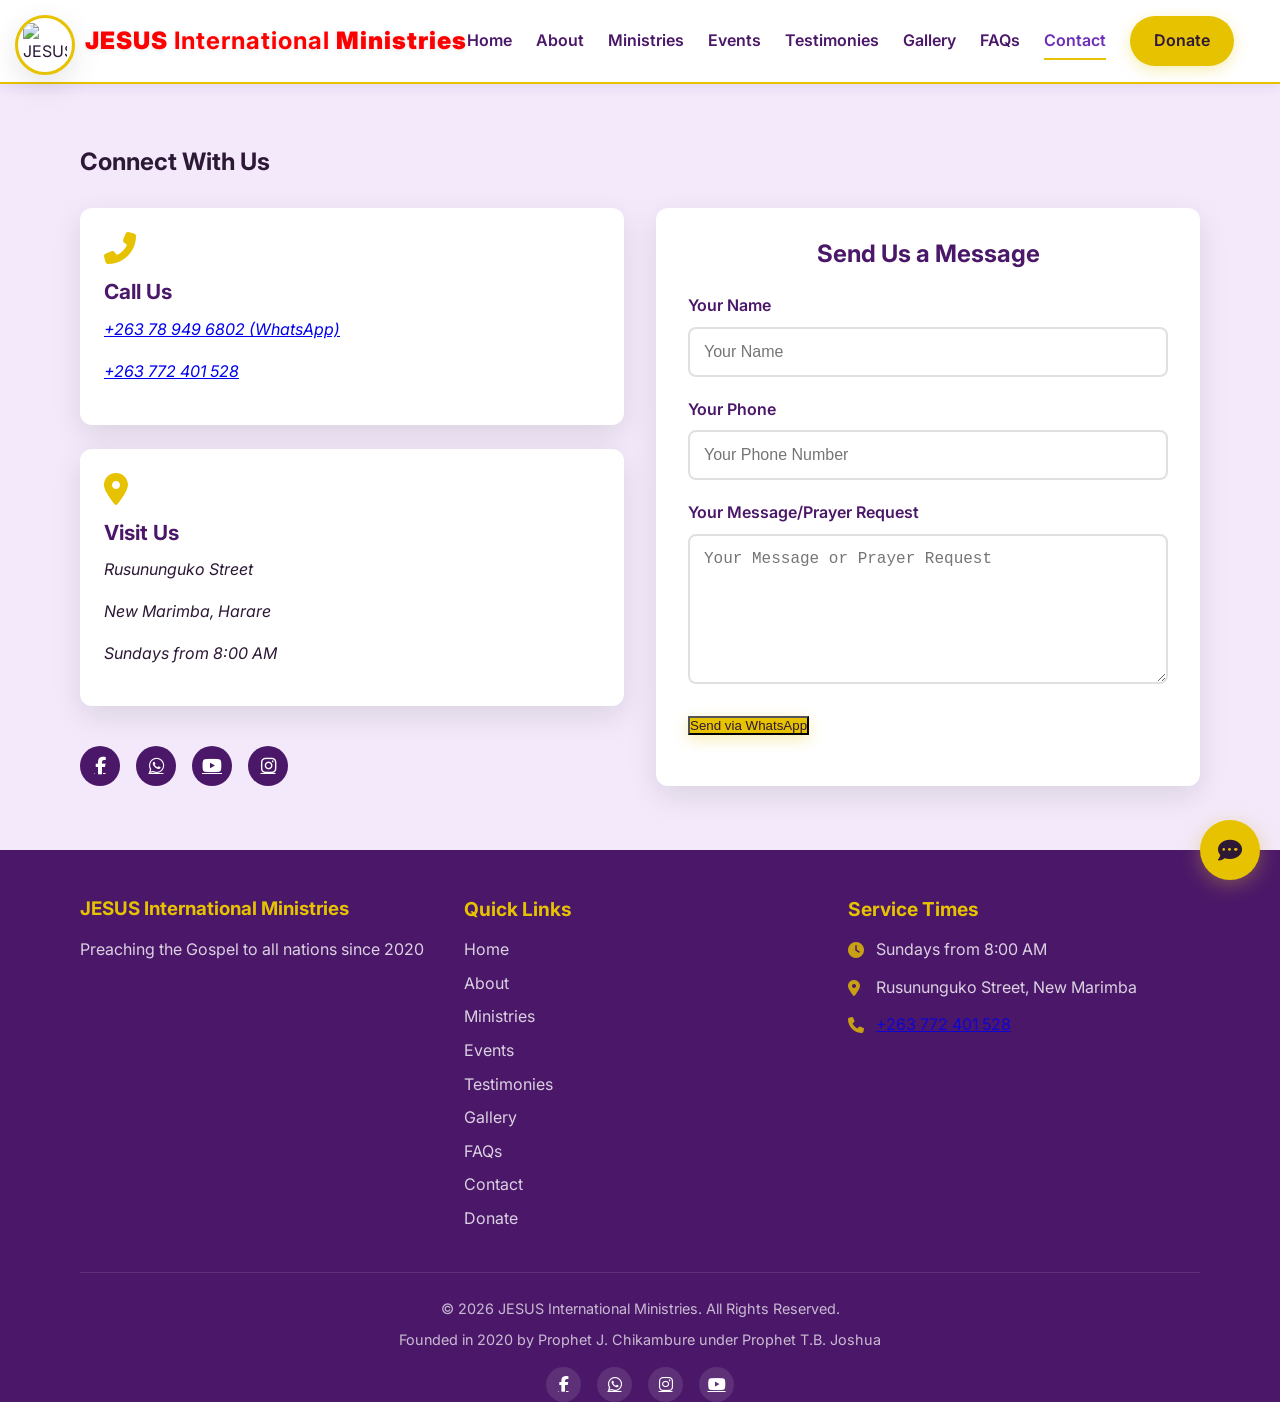
==== contact.html @ 41f79295 "Restore full site content (sermons, events, ministries, testimonies, contact, donate, gallery) Local" ====
<!DOCTYPE html>
<html lang="en">
<head>
  <meta charset="UTF-8">
  <meta name="viewport" content="width=device-width, initial-scale=1.0">
  <title>Contact Us | JESUS International Ministries</title>
  <link href="https://fonts.googleapis.com/css2?family=Inter:wght@300;400;600;700&display=swap" rel="stylesheet">
  <link rel="stylesheet" href="https://cdnjs.cloudflare.com/ajax/libs/font-awesome/6.4.0/css/all.min.css">
  <link rel="stylesheet" href="style.css">
  <link rel="icon" href="https://i.imgur.com/GxYY3ve.jpg" type="image/jpeg">
</head>
<body>
  <!-- Navigation -->
  <nav class="navbar">
    <div class="logo">
      <span class="logo-main" style="color: red;">JESUS</span>
      <span class="logo-highlight" style="color: red;">International</span>
      <span class="logo-main" style="color: red;">Ministries</span>
    </div>

    <ul class="nav-links">
      <li><a href="index.html" class="nav-link">Home</a></li>
      <li><a href="index.html#about" class="nav-link">About</a></li>
      <li><a href="ministries.html" class="nav-link">Ministries</a></li>
      <li><a href="events.html" class="nav-link">Events</a></li>
      <li><a href="testimonies.html" class="nav-link">Testimonies</a></li>
      <li><a href="gallery.html" class="nav-link">Gallery</a></li>
      <li><a href="index.html#faq" class="nav-link">FAQs</a></li>
      <li><a href="contact.html" class="nav-link active">Contact</a></li>
      <li><a href="donate.html" class="nav-link donate-btn">Donate</a></li>
    </ul>

    <div class="hamburger" aria-label="Mobile menu">
      <div class="line"></div>
      <div class="line"></div>
      <div class="line"></div>
    </div>
  </nav>

  <!-- Contact Section -->
  <section class="section">
    <div class="container">
      <header class="section-header">
        <h2>Connect With Us</h2>
      </header>

      <div class="contact-grid">
        <div class="contact-info">
          <article class="info-card">
            <i class="fas fa-phone-alt" aria-hidden="true"></i>
            <h3>Call Us</h3>
            <address>
              <p><a href="https://wa.me/263785585244">+263 78 949 6802 (WhatsApp)</a></p>
              <p><a href="tel:+263772401528">+263 772 401 528</a></p>
            </address>
          </article>

          <article class="info-card">
            <i class="fas fa-map-marker-alt" aria-hidden="true"></i>
            <h3>Visit Us</h3>
            <address>
              <p>Rusununguko Street</p>
              <p>New Marimba, Harare</p>
              <p>Sundays from 8:00 AM</p>
            </address>
          </article>

          <div class="social-links">
            <a href="https://www.facebook.com/share/1AkiKS8Uua/" class="social-icon" aria-label="Facebook"><i class="fab fa-facebook-f"></i></a>
            <a href="https://wa.me/263789496802" class="social-icon" aria-label="WhatsApp"><i class="fab fa-whatsapp"></i></a>
            <a href="https://www.youtube.com/@JerryChikambure-official1" class="social-icon" aria-label="YouTube"><i class="fab fa-youtube"></i></a>
            <a href="https://instagram.com/prophetchikambure_official" class="social-icon" aria-label="Instagram"><i class="fab fa-instagram"></i></a>
          </div>
        </div>

        <div class="contact-form">
          <h3>Send Us a Message</h3>
          <form id="contactForm" onsubmit="return sendToWhatsApp(this, 'contact')">
            <div class="form-group">
              <label for="contact-name">Your Name</label>
              <input type="text" id="contact-name" name="name" placeholder="Your Name" required>
            </div>
            <div class="form-group">
              <label for="contact-phone">Your Phone</label>
              <input type="tel" id="contact-phone" name="phone" placeholder="Your Phone Number" required>
            </div>
            <div class="form-group">
              <label for="contact-message">Your Message/Prayer Request</label>
              <textarea id="contact-message" name="message" placeholder="Your Message or Prayer Request" required></textarea>
            </div>
            <button type="submit" class="btn-gold">Send via WhatsApp</button>
          </form>
        </div>
      </div>
    </div>
  </section>

  <!-- Footer -->
  <footer class="footer">
    <div class="container">
      <div class="footer-content">
        <div class="footer-logo">
          <h3>JESUS International Ministries</h3>
          <p>Preaching the Gospel to all nations since 2020</p>
        </div>

        <div class="footer-links">
          <h4>Quick Links</h4>
          <ul>
            <li><a href="index.html">Home</a></li>
            <li><a href="index.html#about">About</a></li>
            <li><a href="ministries.html">Ministries</a></li>
            <li><a href="events.html">Events</a></li>
            <li><a href="testimonies.html">Testimonies</a></li>
            <li><a href="gallery.html">Gallery</a></li>
            <li><a href="index.html#faq">FAQs</a></li>
            <li><a href="contact.html">Contact</a></li>
            <li><a href="donate.html">Donate</a></li>
          </ul>
        </div>

        <div class="footer-contact">
          <h4>Service Times</h4>
          <p><i class="fas fa-clock"></i> Sundays from 8:00 AM</p>
          <p><i class="fas fa-map-marker-alt"></i> Rusununguko Street, New Marimba</p>
          <p><i class="fas fa-phone"></i> <a href="tel:+263772401528">+263 772 401 528</a></p>
        </div>
      </div>

      <div class="footer-bottom">
        <p>&copy; 2026 JESUS International Ministries. All Rights Reserved.</p>
        <p>Founded in 2020 by Prophet J. Chikambure under Prophet T.B. Joshua</p>
        <div class="footer-social">
          <a href="https://www.facebook.com/share/1AkiKS8Uua/" aria-label="Facebook"><i class="fab fa-facebook-f"></i></a>
          <a href="https://wa.me/263785585244" aria-label="WhatsApp"><i class="fab fa-whatsapp"></i></a>
          <a href="https://instagram.com/prophetchikambure_official" aria-label="Instagram"><i class="fab fa-instagram"></i></a>
          <a href="https://www.youtube.com/@JerryChikambure-official1" aria-label="YouTube"><i class="fab fa-youtube"></i></a>
        </div>
      </div>
    </div>
  </footer>

  <!-- Chatbot Widget -->
  <aside class="chatbot-container" id="chatbot" aria-label="Ministry assistant chatbot">
    <header class="chatbot-header">
      <span class="chatbot-label">AI Chatbot</span>
      <h3>Ministry Prayer Assistant</h3>
      <button class="close-chat" aria-label="Close chatbot">&times;</button>
    </header>

    <div class="chatbot-messages" id="chat-messages">
      <div class="message bot-message">
        <div class="message-content">
          <p>Hello! I'm here to help you. You can ask about:</p>
          <ul>
            <li>Service times (Sundays from 8:00 AM)</li>
            <li>Prayer requests</li>
            <li>Ministry programs</li>
            <li>Location directions</li>
          </ul>
        </div>
      </div>
    </div>

    <div class="chatbot-input">
      <input type="text" id="user-input" placeholder="Type your message..." aria-label="Type your message">
      <button id="send-btn" aria-label="Send message" class="send-btn">
        <i class="fas fa-paper-plane"></i>
        <span class="send-text">Send</span>
      </button>
    </div>
  </aside>

  <button class="chatbot-btn" id="chatbot-toggler" aria-label="Open chatbot">
    <i class="fas fa-comment-dots"></i>
  </button>

  <script src="script.js"></script>
  <!-- Church Logo -->
<div class="church-logo">
  <img src="https://i.imgur.com/GxYY3ve.jpg" alt="JESUS International Ministries Logo">
</div>
</body>
</html>
---- style.css ----
/* === Global Styles === */
:root {
  --primary-purple: #6c2eb7;
  --deep-purple: #4b1869;
  --light-purple: #f3e9fa;
  --accent-blue: #3a8dde;
  --gold: #e6c200;
  --text-dark: #2d1836;
  --text-light: #fff;
  --white: #fff;
  --shadow-sm: 0 2px 12px rgba(76, 46, 183, 0.1);
  --shadow-md: 0 10px 30px rgba(0,0,0,0.1);
  --shadow-lg: 0 15px 40px rgba(0,0,0,0.15);
  --transition: all 0.3s ease;
  --red: #ff0000;
}

* {
  margin: 0;
  padding: 0;
  box-sizing: border-box;
}

html {
  font-size: 16px;
  scroll-behavior: smooth;
}

body {
  font-family: 'Inter', sans-serif;
  background: var(--light-purple);
  color: var(--text-dark);
  line-height: 1.6;
  overflow-x: hidden;
}

.container {
  width: 90%;
  max-width: 1200px;
  margin: 0 auto;
  padding: 0 1rem;
}

.section {
  padding: 4rem 0;
  background: var(--light-purple);
}

.section.bg-light {
  background: #e9d6f7;
}

h1, h2, h3, h4 {
  margin-bottom: 1.25rem;
  line-height: 1.2;
  font-weight: 700;
}

p {
  margin-bottom: 1rem;
}

img {
  max-width: 100%;
  height: auto;
  display: block;
}

/* === Buttons === */
.btn {
  display: inline-block;
  padding: 0.75rem 1.875rem;
  border-radius: 1.875rem;
  text-decoration: none;
  font-weight: 600;
  border: none;
  cursor: pointer;
  transition: var(--transition);
  text-align: center;
}

.btn-gold {
  background: var(--gold);
  color: var(--text-dark);
  box-shadow: 0 4px 15px rgba(230, 194, 0, 0.3);
}

.btn-gold:hover {
  background: #d4af00;
  transform: translateY(-3px);
  box-shadow: 0 7px 20px rgba(212, 175, 0, 0.4);
}

/* === Header & Navigation === */
.navbar {
  display: flex;
  align-items: center;
  justify-content: space-between;
  padding: 1rem 5%;
  background: var(--white);
  box-shadow: var(--shadow-sm);
  border-bottom: 2px solid var(--gold);
  position: sticky;
  top: 0;
  z-index: 1000;
  min-height: 70px;
}

.logo {
  font-size: 1.5rem;
  font-weight: 900;
  color: var(--red);
  letter-spacing: 1px;
  text-shadow: 0 1px 4px rgba(0,0,0,0.1);
  line-height: 1.1;
  white-space: nowrap;
}

.logo-main {
  color: var(--red);
}

.logo-highlight {
  color: var(--red);
  font-weight: 700;
}

.nav-links {
  display: flex;
  gap: 1.5rem;
  list-style: none;
  align-items: center;
  padding: 0;
  margin: 0;
}

.nav-link {
  text-decoration: none;
  color: var(--deep-purple);
  font-weight: 600;
  font-size: 1rem;
  padding: 0.5rem 0;
  transition: var(--transition);
  border-bottom: 2px solid transparent;
  position: relative;
}

.nav-link:hover, .nav-link.active {
  color: var(--primary-purple);
  border-bottom: 2px solid var(--gold);
}

.donate-btn {
  background: var(--gold);
  color: var(--text-dark);
  padding: 0.75rem 1.5rem;
  border-radius: 1.875rem;
  box-shadow: 0 4px 15px rgba(230, 194, 0, 0.3);
  font-weight: 600;
  transition: var(--transition);
  border: none;
  cursor: pointer;
  font-size: 1rem;
  text-decoration: none;
  display: inline-block;
}

.donate-btn:hover {
  background: #d4af00;
  transform: translateY(-2px);
  box-shadow: 0 6px 20px rgba(212, 175, 0, 0.4);
  color: var(--text-dark);
}

/* Hamburger Menu */
.hamburger {
  display: none;
  flex-direction: column;
  justify-content: space-between;
  width: 30px;
  height: 21px;
  cursor: pointer;
  z-index: 1001;
  position: relative;
}

.hamburger .line {
  width: 100%;
  height: 3px;
  background: var(--deep-purple);
  transition: var(--transition);
  border-radius: 3px;
}

.hamburger.active .line:nth-child(1) {
  transform: rotate(45deg) translate(5px, 5px);
}

.hamburger.active .line:nth-child(2) {
  opacity: 0;
}

.hamburger.active .line:nth-child(3) {
  transform: rotate(-45deg) translate(5px, -5px);
}

/* === Hero Slider === */
.hero-slider {
  position: relative;
  width: 100%;
  height: 100vh;
  min-height: 600px;
  overflow: hidden;
  background: linear-gradient(135deg, var(--primary-purple) 0%, var(--deep-purple) 100%);
  color: var(--text-light);
}

.slides {
  width: 100%;
  height: 100%;
  position: relative;
}

.slide {
  position: absolute;
  width: 100%;
  height: 100%;
  opacity: 0;
  transition: opacity 1s ease;
  display: flex;
  align-items: center;
  justify-content: center;
}

.slide.active {
  opacity: 1;
}

.slide img {
  width: 100%;
  height: 100%;
  object-fit: cover;
  filter: brightness(0.6);
  position: absolute;
  top: 0;
  left: 0;
}

.slide-content {
  position: absolute;
  top: 50%;
  left: 50%;
  transform: translate(-50%, -50%);
  text-align: center;
  color: var(--text-light);
  width: 90%;
  max-width: 800px;
  z-index: 2;
  padding: 0 1.25rem;
  animation: fadeInUp 1s;
}

.slide-content h1 {
  font-size: 2.5rem;
  margin-bottom: 0.5em;
  text-shadow: 2px 2px 8px rgba(0,0,0,0.6);
  letter-spacing: 1px;
}

/* Hero Verse Block */
.hero-verse-block {
  background: rgba(230, 194, 0, 0.1);
  border-left: 4px solid var(--gold);
  border-radius: 0.75rem;
  padding: 1.5rem;
  margin: 1.5rem auto;
  max-width: 700px;
  backdrop-filter: blur(5px);
  animation: fadeIn 1.5s;
}

.hero-verse {
  font-size: 1.5rem;
  font-weight: 600;
  color: var(--text-light);
  font-style: italic;
  margin-bottom: 0.5rem;
  line-height: 1.4;
  text-shadow: 1px 1px 4px rgba(0,0,0,0.5);
}

.hero-verse-ref {
  font-size: 1.1rem;
  color: var(--gold);
  font-weight: 600;
  letter-spacing: 1px;
}

.slider-dots {
  position: absolute;
  bottom: 30px;
  left: 50%;
  transform: translateX(-50%);
  display: flex;
  gap: 0.75rem;
  z-index: 3;
}

.dot {
  width: 12px;
  height: 12px;
  border-radius: 50%;
  background: rgba(255,255,255,0.4);
  cursor: pointer;
  transition: var(--transition);
}

.dot.active {
  background: var(--gold);
  transform: scale(1.3);
  box-shadow: 0 0 10px rgba(230, 194, 0, 0.7);
}

/* === About Section === */
.about-content {
  max-width: 800px;
  margin: 0 auto;
  text-align: center;
}

.about-content p {
  font-size: 1.1rem;
  margin-bottom: 1.5rem;
}

/* === Ministries Section === */
.ministries-grid {
  display: grid;
  grid-template-columns: repeat(auto-fit, minmax(300px, 1fr));
  gap: 2rem;
  margin-top: 2rem;
}

.ministry-card {
  background: var(--white);
  padding: 2rem;
  border-radius: 0.75rem;
  box-shadow: var(--shadow-md);
  transition: var(--transition);
  text-align: center;
}

.ministry-card:hover {
  transform: translateY(-10px);
  box-shadow: var(--shadow-lg);
}

.ministry-card i {
  font-size: 2.5rem;
  color: var(--gold);
  margin-bottom: 1rem;
}

.ministry-card h3 {
  color: var(--deep-purple);
  margin-bottom: 1rem;
}

.ministry-card p {
  color: var(--text-dark);
}

/* === Gallery Section - UPDATED === */
.gallery-container {
  display: grid;
  grid-template-columns: repeat(auto-fill, minmax(280px, 1fr));
  gap: 1.5rem;
  margin: 2rem 0;
}

.gallery-item {
  position: relative;
  overflow: hidden;
  border-radius: 0.75rem;
  box-shadow: var(--shadow-md);
  transition: var(--transition);
  aspect-ratio: 4/3;
  display: block !important; /* Force display for all screen sizes */
}

.gallery-img {
  width: 100%;
  height: 100%;
  object-fit: cover;
  transition: var(--transition);
  display: block;
}

.gallery-item figcaption {
  position: absolute;
  bottom: 0;
  left: 0;
  right: 0;
  background: rgba(0,0,0,0.7);
  color: var(--white);
  padding: 0.75rem;
  text-align: center;
  transform: translateY(100%);
  transition: var(--transition);
}

.gallery-item:hover figcaption {
  transform: translateY(0);
}

.gallery-item:hover {
  transform: translateY(-10px);
  box-shadow: var(--shadow-lg);
}

.gallery-item:hover .gallery-img {
  transform: scale(1.05);
}

/* Hide navigation buttons for desktop view */
.gallery-nav {
  display: none;
  justify-content: center;
  gap: 1rem;
  margin: 2rem 0;
}

.gallery-prev,
.gallery-next {
  padding: 0.5rem 1.25rem;
  background: var(--white);
  border: 2px solid var(--primary-purple);
  border-radius: 1.875rem;
  cursor: pointer;
  transition: var(--transition);
  font-weight: 600;
}

.gallery-prev:hover,
.gallery-next:hover {
  background: var(--primary-purple);
  color: var(--white);
}

/* === FAQ Section === */
.faq-container {
  max-width: 800px;
  margin: 0 auto;
}

.faq-item {
  background: var(--white);
  border-radius: 0.5rem;
  box-shadow: var(--shadow-sm);
  margin-bottom: 1rem;
  overflow: hidden;
  transition: var(--transition);
}

.faq-item.active {
  box-shadow: var(--shadow-md);
}

.faq-question {
  width: 100%;
  padding: 1.25rem;
  text-align: left;
  background: transparent;
  border: none;
  display: flex;
  justify-content: space-between;
  align-items: center;
  cursor: pointer;
  font-weight: 600;
  font-size: 1.1rem;
  color: var(--deep-purple);
}

.faq-question i {
  transition: var(--transition);
}

.faq-item.active .faq-question i {
  transform: rotate(180deg);
}

.faq-answer {
  max-height: 0;
  overflow: hidden;
  transition: max-height 0.3s ease-out;
  padding: 0 1.25rem;
}

.faq-item.active .faq-answer {
  max-height: 300px;
  padding: 0 1.25rem 1.25rem;
}

.faq-answer p {
  color: var(--text-dark);
}

/* === Contact Section === */
.contact-grid {
  display: grid;
  grid-template-columns: repeat(auto-fit, minmax(300px, 1fr));
  gap: 2rem;
  margin-top: 2rem;
}

.contact-info {
  display: flex;
  flex-direction: column;
  gap: 1.5rem;
}

.info-card {
  background: var(--white);
  padding: 1.5rem;
  border-radius: 0.75rem;
  box-shadow: var(--shadow-md);
  transition: var(--transition);
}

.info-card:hover {
  transform: translateY(-10px);
}

.info-card i {
  font-size: 2rem;
  color: var(--gold);
  margin-bottom: 1rem;
}

.info-card h3 {
  color: var(--deep-purple);
  margin-bottom: 0.75rem;
  font-size: 1.3rem;
}

.info-card p {
  color: var(--text-dark);
  font-size: 1rem;
}

.social-links {
  display: flex;
  gap: 1rem;
  margin-top: 1rem;
}

.social-icon {
  display: flex;
  align-items: center;
  justify-content: center;
  width: 40px;
  height: 40px;
  border-radius: 50%;
  background: var(--deep-purple);
  color: var(--white);
  font-size: 1.1rem;
  transition: var(--transition);
}

.social-icon:hover {
  background: var(--gold);
  color: var(--text-dark);
  transform: translateY(-5px) scale(1.1);
}

.contact-form {
  background: var(--white);
  padding: 2rem;
  border-radius: 0.75rem;
  box-shadow: var(--shadow-md);
}

.contact-form h3 {
  color: var(--deep-purple);
  margin-bottom: 1.5rem;
  text-align: center;
  font-size: 1.5rem;
}

.form-group {
  margin-bottom: 1.25rem;
}

.form-group label {
  display: block;
  margin-bottom: 0.5rem;
  font-weight: 600;
  color: var(--deep-purple);
}

.form-group input,
.form-group textarea {
  width: 100%;
  padding: 0.875rem;
  border: 2px solid #e0e0e0;
  border-radius: 0.5rem;
  font-size: 1rem;
  transition: var(--transition);
}

.form-group input:focus,
.form-group textarea:focus {
  border-color: var(--gold);
  outline: none;
  box-shadow: 0 0 0 3px rgba(230, 194, 0, 0.2);
}

.form-group textarea {
  min-height: 150px;
  resize: vertical;
}

/* === Donate Section === */
.donation-form {
  max-width: 600px;
  margin: 0 auto;
  background: var(--white);
  padding: 2rem;
  border-radius: 0.75rem;
  box-shadow: var(--shadow-md);
}

/* === Footer === */
.footer {
  background: var(--deep-purple);
  color: var(--white);
  padding: 3rem 0 0;
}

.footer-content {
  display: grid;
  grid-template-columns: repeat(auto-fit, minmax(250px, 1fr));
  gap: 2rem;
  margin-bottom: 2rem;
}

.footer-logo h3 {
  color: var(--gold);
  margin-bottom: 1rem;
}

.footer-logo p {
  opacity: 0.8;
}

.footer-links h4, 
.footer-contact h4 {
  color: var(--gold);
  margin-bottom: 1rem;
  font-size: 1.2rem;
}

.footer-links ul {
  list-style: none;
}

.footer-links li {
  margin-bottom: 0.5rem;
}

.footer-links a {
  color: var(--white);
  text-decoration: none;
  transition: var(--transition);
  opacity: 0.8;
}

.footer-links a:hover {
  opacity: 1;
  color: var(--gold);
}

.footer-contact p {
  display: flex;
  align-items: center;
  gap: 0.5rem;
  margin-bottom: 0.75rem;
  opacity: 0.8;
}

.footer-contact i {
  width: 20px;
  color: var(--gold);
}

.footer-bottom {
  border-top: 1px solid rgba(255,255,255,0.1);
  padding-top: 1.5rem;
  text-align: center;
}

.footer-bottom p {
  margin-bottom: 0.5rem;
  opacity: 0.7;
  font-size: 0.9rem;
}

.footer-social {
  display: flex;
  justify-content: center;
  gap: 1rem;
  margin-top: 1rem;
}

.footer-social a {
  color: var(--white);
  width: 35px;
  height: 35px;
  border-radius: 50%;
  display: flex;
  align-items: center;
  justify-content: center;
  background: rgba(255,255,255,0.1);
  transition: var(--transition);
}

.footer-social a:hover {
  background: var(--gold);
  color: var(--deep-purple);
}

/* === Chatbot === */
.chatbot-container {
  position: fixed;
  bottom: 1.25rem;
  right: 1.25rem;
  width: 350px;
  max-width: calc(100% - 2.5rem);
  background: var(--white);
  border-radius: 0.75rem;
  box-shadow: 0 0.5rem 2rem rgba(0,0,0,0.2);
  overflow: hidden;
  z-index: 1000;
  transform: translateY(1.25rem);
  opacity: 0;
  visibility: hidden;
  transition: all 0.3s cubic-bezier(0.68, -0.55, 0.27, 1.55);
  border: 2px solid var(--gold);
}

.chatbot-container.active {
  transform: translateY(0);
  opacity: 1;
  visibility: visible;
}

.chatbot-header {
  background: var(--primary-purple);
  color: var(--gold);
  padding: 1rem;
  display: flex;
  justify-content: space-between;
  align-items: center;
}

.chatbot-header h3 {
  margin: 0;
  font-size: 1.1rem;
}

.chatbot-label {
  display: inline-block;
  background: var(--gold);
  color: var(--deep-purple);
  font-size: 0.7rem;
  font-weight: 700;
  padding: 0.25rem 0.75rem;
  border-radius: 1rem;
  margin-right: 0.5rem;
}

.close-chat {
  background: none;
  border: none;
  color: var(--gold);
  font-size: 1.5rem;
  cursor: pointer;
  transition: transform 0.3s;
  line-height: 1;
}

.close-chat:hover {
  transform: rotate(90deg);
}

.chatbot-messages {
  height: 300px;
  padding: 1rem;
  overflow-y: auto;
  background: #f9f9f9;
  display: flex;
  flex-direction: column;
  gap: 0.75rem;
}

.message {
  max-width: 85%;
  padding: 0.75rem 1rem;
  border-radius: 1rem;
  font-size: 0.9rem;
  line-height: 1.5;
  animation: fadeIn 0.3s;
}

.bot-message {
  background: var(--white);
  color: var(--text-dark);
  align-self: flex-start;
  border-bottom-left-radius: 0.25rem;
  box-shadow: 0 0.125rem 0.5rem rgba(0,0,0,0.08);
}

.user-message {
  background: var(--primary-purple);
  color: var(--white);
  align-self: flex-end;
  border-bottom-right-radius: 0.25rem;
}

.chatbot-input {
  display: flex;
  padding: 0.75rem;
  border-top: 1px solid #eee;
  background: var(--white);
}

.chatbot-input input {
  flex: 1;
  padding: 0.75rem;
  border: 2px solid #eee;
  border-radius: 1.5rem;
  outline: none;
  transition: border 0.3s;
  font-size: 0.9rem;
}

.chatbot-input input:focus {
  border-color: var(--gold);
}

.chatbot-input button {
  background: var(--gold);
  color: var(--text-dark);
  border: none;
  width: 40px;
  height: 40px;
  border-radius: 50%;
  margin-left: 0.5rem;
  cursor: pointer;
  transition: var(--transition);
  font-size: 1rem;
  display: flex;
  align-items: center;
  justify-content: center;
}

.chatbot-input button:hover {
  background: #d4af00;
  transform: scale(1.1);
}

/* Improved send button visibility */
.send-btn {
  display: flex;
  align-items: center;
  gap: 0.5rem;
  width: auto;
  padding: 0 1rem;
  border-radius: 1.5rem;
  background: var(--gold);
  color: var(--text-dark);
  font-weight: 600;
}

.send-text {
  display: none;
}

.chatbot-btn {
  position: fixed;
  bottom: 1.25rem;
  right: 1.25rem;
  background: var(--gold);
  color: var(--text-dark);
  width: 60px;
  height: 60px;
  border-radius: 50%;
  display: flex;
  justify-content: center;
  align-items: center;
  font-size: 1.5rem;
  cursor: pointer;
  box-shadow: 0 0.25rem 1.25rem rgba(212, 175, 55, 0.4);
  z-index: 1001;
  transition: var(--transition);
  border: none;
}

.chatbot-btn:hover {
  transform: scale(1.1) rotate(10deg);
}

/* === Testimonies Section === */
.testimonies-container {
  max-width: 800px;
  margin: 0 auto;
}

.testimony-card {
  background: var(--white);
  border-radius: 0.75rem;
  box-shadow: var(--shadow-md);
  overflow: hidden;
  margin-bottom: 2rem;
}

.testimony-img {
  width: 100%;
  height: 300px;
  object-fit: cover;
}

.testimony-content {
  padding: 1.5rem;
}

.testimony-content h3 {
  color: var(--deep-purple);
}

.testimony-author {
  font-style: italic;
  color: var(--primary-purple);
  margin-top: 1rem;
}

/* === Mobile Responsiveness === */
@media (max-width: 992px) {
  .section {
    padding: 3rem 0;
  }
  
  .slide-content h1 {
    font-size: 2.2rem;
  }
  
  .hero-verse {
    font-size: 1.3rem;
  }
}

@media (max-width: 768px) {
  .navbar {
    padding: 0.75rem 1rem;
    flex-wrap: wrap;
  }

  .logo {
    font-size: 1.2rem;
    white-space: normal;
    max-width: 60%;
    order: 1;
  }

  .hamburger {
    display: flex;
    order: 2;
    margin-left: auto;
  }

  .nav-links {
    position: fixed;
    top: 70px;
    left: -100%;
    width: 70%;
    height: calc(100vh - 70px);
    background: var(--white);
    flex-direction: column;
    align-items: flex-start;
    justify-content: flex-start;
    gap: 1rem;
    padding: 2rem 1.5rem;
    transition: left 0.3s ease-out;
    z-index: 999;
    box-shadow: 0.25rem 0 1rem rgba(0,0,0,0.1);
  }
  
  .nav-links.active {
    left: 0;
  }
  
  .nav-link {
    font-size: 1.1rem;
    padding: 0.75rem 0;
    width: 100%;
    border-bottom: none;
  }
  
  .nav-link:hover, .nav-link.active {
    border-bottom: none;
    color: var(--primary-purple);
  }
  
  .donate-btn {
    width: auto;
    margin: 1rem 0 0;
    text-align: center;
    padding: 0.75rem 1.5rem;
    display: inline-block;
    border: none;
  }
  
  /* Hero Section */
  .hero-slider {
    min-height: 500px;
  }
  
  .slide-content h1 {
    font-size: 2rem;
  }
  
  .hero-verse {
    font-size: 1.1rem;
  }
  
  .hero-verse-ref {
    font-size: 0.9rem;
  }
  
  /* Ministries Grid */
  .ministries-grid {
    grid-template-columns: 1fr;
  }
  
  /* Gallery - Mobile improvements */
  .gallery-container {
    grid-template-columns: repeat(auto-fill, minmax(250px, 1fr));
    gap: 1rem;
  }
  
  .gallery-item {
    aspect-ratio: 1/1;
  }
  
  .gallery-nav {
    display: flex;
  }
  
  /* FAQ */
  .faq-question {
    font-size: 1rem;
    padding: 1rem;
  }
  
  /* Footer */
  .footer-content {
    grid-template-columns: 1fr;
    text-align: center;
  }
  
  .footer-links ul {
    display: flex;
    flex-wrap: wrap;
    justify-content: center;
    gap: 1rem;
  }
  
  .footer-contact p {
    justify-content: center;
  }

  /* Chatbot send button on mobile */
  .send-text {
    display: inline;
  }

  .chatbot-input button {
    width: auto;
    padding: 0 1rem;
  }
}

@media (max-width: 480px) {
  .logo {
    font-size: 1rem;
    max-width: 50%;
  }

  .hero-slider {
    min-height: 450px;
  }
  
  .slide-content h1 {
    font-size: 1.8rem;
  }
  
  .hero-verse-block {
    padding: 1rem;
  }
  
  .hero-verse {
    font-size: 1rem;
  }
  
  .section-header h2 {
    font-size: 2rem;
  }
  
  .chatbot-container {
    width: 90%;
    right: 5%;
  }
  
  .chatbot-btn {
    width: 50px;
    height: 50px;
    font-size: 1.3rem;
  }

  .nav-links {
    width: 80%;
    padding: 1.5rem;
  }
  
  /* Gallery - Small screen improvements */
  .gallery-container {
    grid-template-columns: 1fr;
    gap: 0.75rem;
  }
  
  .gallery-item {
    aspect-ratio: 4/3;
  }
}

/* === Animations === */
@keyframes fadeInUp {
  from {
    opacity: 0;
    transform: translate(-50%, -40%);
  }
  to {
    opacity: 1;
    transform: translate(-50%, -50%);
  }
}

@keyframes fadeIn {
  from {
    opacity: 0;
    transform: translateY(10px);
  }
  to {
    opacity: 1;
    transform: translateY(0);
  }
}
/* Church Logo */
.church-logo {
  position: fixed;
  top: 15px;
  left: 15px;
  width: 60px;
  height: 60px;
  border-radius: 50%;
  background: white;
  border: 3px solid var(--gold);
  box-shadow: var(--shadow-md);
  z-index: 1001; /* Above navbar */
  overflow: hidden;
  transition: var(--transition);
}

.church-logo img {
  width: 100%;
  height: 100%;
  object-fit: cover;
  padding: 5px; /* Adjust if logo looks cramped */
}

/* Prevent navbar overlap */
.navbar {
  padding-left: 85px !important;
}

/* Optional: Hover effect */
.church-logo:hover {
  transform: scale(1.1);
  box-shadow: 0 0 15px var(--gold);
}
.payment-methods {
  background: #f9f9f9;
  padding: 1rem;
  border-radius: 0.5rem;
  margin-top: 0.5rem;
}

.payment-methods p {
  display: flex;
  align-items: center;
  gap: 0.5rem;
  margin-bottom: 0.75rem;
}

.payment-methods i {
  color: var(--gold);
  width: 20px;
}
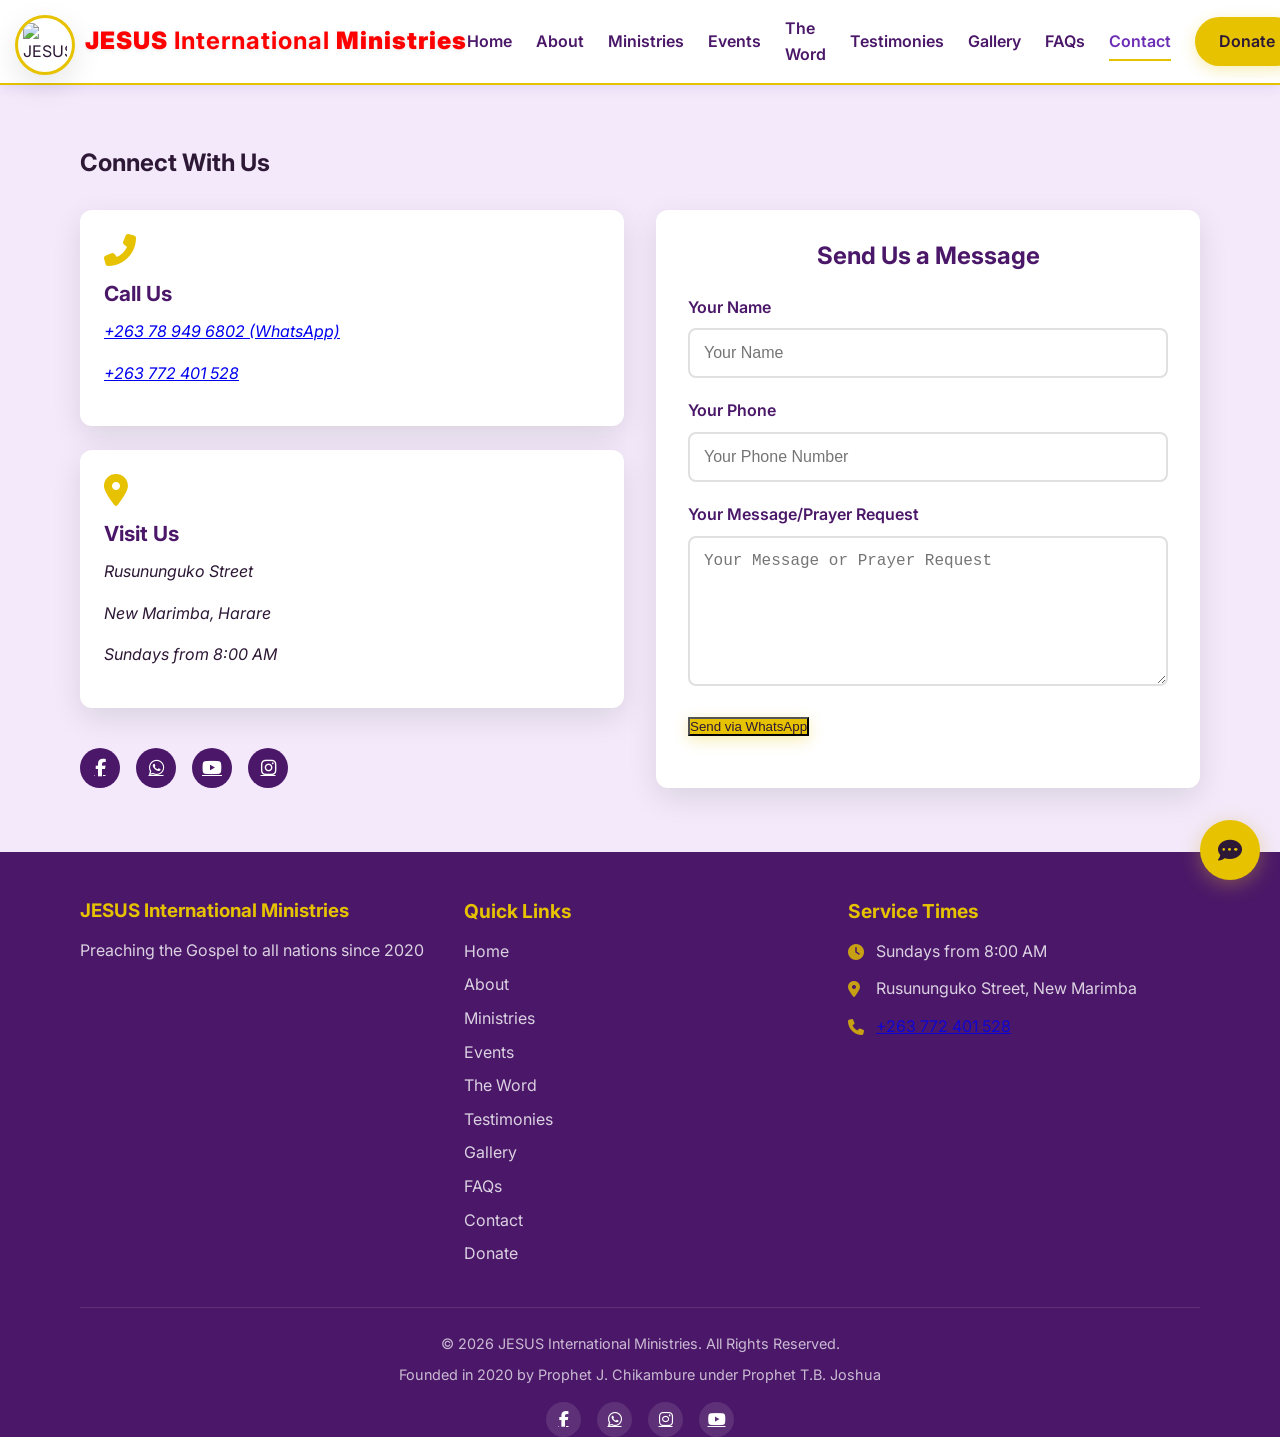
==== commit 74eb5533: "Fine-tune site: fix copy-paste bugs, unify nav/chatbot, dedupe sermons - Remove stray literal text b" ====
--- a/contact.html
+++ b/contact.html
@@ -13,9 +13,9 @@
   <!-- Navigation -->
   <nav class="navbar">
     <div class="logo">
-      <span class="logo-main" style="color: red;">JESUS</span>
-      <span class="logo-highlight" style="color: red;">International</span>
-      <span class="logo-main" style="color: red;">Ministries</span>
+      <span class="logo-main">JESUS</span>
+      <span class="logo-highlight">International</span>
+      <span class="logo-main">Ministries</span>
     </div>
 
     <ul class="nav-links">
@@ -23,6 +23,7 @@
       <li><a href="index.html#about" class="nav-link">About</a></li>
       <li><a href="ministries.html" class="nav-link">Ministries</a></li>
       <li><a href="events.html" class="nav-link">Events</a></li>
+      <li><a href="sermons.html" class="nav-link">The Word</a></li>
       <li><a href="testimonies.html" class="nav-link">Testimonies</a></li>
       <li><a href="gallery.html" class="nav-link">Gallery</a></li>
       <li><a href="index.html#faq" class="nav-link">FAQs</a></li>
@@ -111,6 +112,7 @@
             <li><a href="index.html#about">About</a></li>
             <li><a href="ministries.html">Ministries</a></li>
             <li><a href="events.html">Events</a></li>
+            <li><a href="sermons.html">The Word</a></li>
             <li><a href="testimonies.html">Testimonies</a></li>
             <li><a href="gallery.html">Gallery</a></li>
             <li><a href="index.html#faq">FAQs</a></li>
@@ -128,7 +130,7 @@
       </div>
 
       <div class="footer-bottom">
-        <p>&copy; 2026 JESUS International Ministries. All Rights Reserved.</p>
+        <p>&copy; <span id="copyright-year">2026</span> JESUS International Ministries. All Rights Reserved.</p>
         <p>Founded in 2020 by Prophet J. Chikambure under Prophet T.B. Joshua</p>
         <div class="footer-social">
           <a href="https://www.facebook.com/share/1AkiKS8Uua/" aria-label="Facebook"><i class="fab fa-facebook-f"></i></a>
@@ -156,6 +158,7 @@
             <li>Service times (Sundays from 8:00 AM)</li>
             <li>Prayer requests</li>
             <li>Ministry programs</li>
+            <li>Recent sermons</li>
             <li>Location directions</li>
           </ul>
         </div>
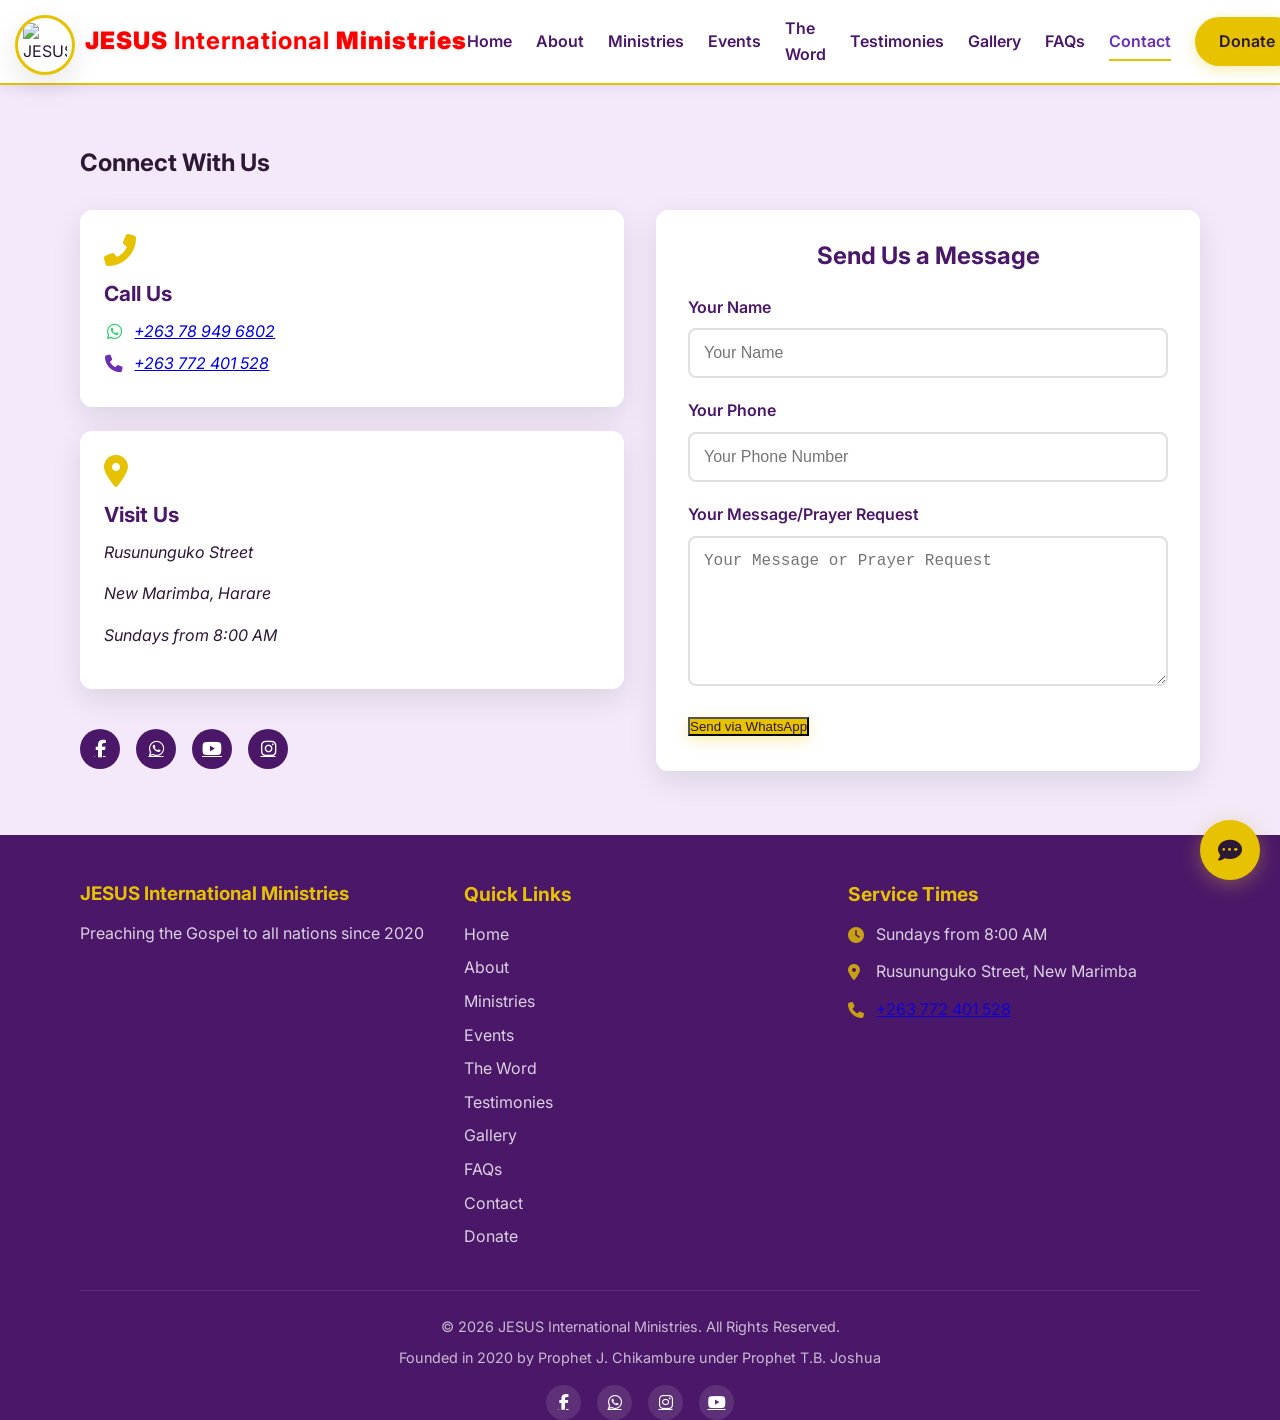
==== commit 16ec2964: "Improve contact page phone numbers with per-line WhatsApp/call icons Split the WhatsApp and direct-c" ====
--- a/contact.html
+++ b/contact.html
@@ -51,8 +51,14 @@
             <i class="fas fa-phone-alt" aria-hidden="true"></i>
             <h3>Call Us</h3>
             <address>
-              <p><a href="https://wa.me/263785585244">+263 78 949 6802 (WhatsApp)</a></p>
-              <p><a href="tel:+263772401528">+263 772 401 528</a></p>
+              <p class="contact-line">
+                <i class="fab fa-whatsapp contact-line-icon whatsapp-icon" aria-hidden="true"></i>
+                <a href="https://wa.me/263785585244">+263 78 949 6802</a>
+              </p>
+              <p class="contact-line">
+                <i class="fas fa-phone contact-line-icon" aria-hidden="true"></i>
+                <a href="tel:+263772401528">+263 772 401 528</a>
+              </p>
             </address>
           </article>
 
--- a/style.css
+++ b/style.css
@@ -546,6 +546,25 @@
 .info-card p {
   color: var(--text-dark);
   font-size: 1rem;
+}
+
+.contact-line {
+  display: flex;
+  align-items: center;
+  gap: 0.6rem;
+  margin-bottom: 0.4rem;
+}
+
+.info-card .contact-line-icon {
+  font-size: 1.1rem;
+  color: var(--primary-purple);
+  margin-bottom: 0;
+  width: 1.3rem;
+  text-align: center;
+}
+
+.info-card .contact-line-icon.whatsapp-icon {
+  color: #25d366;
 }
 
 .social-links {
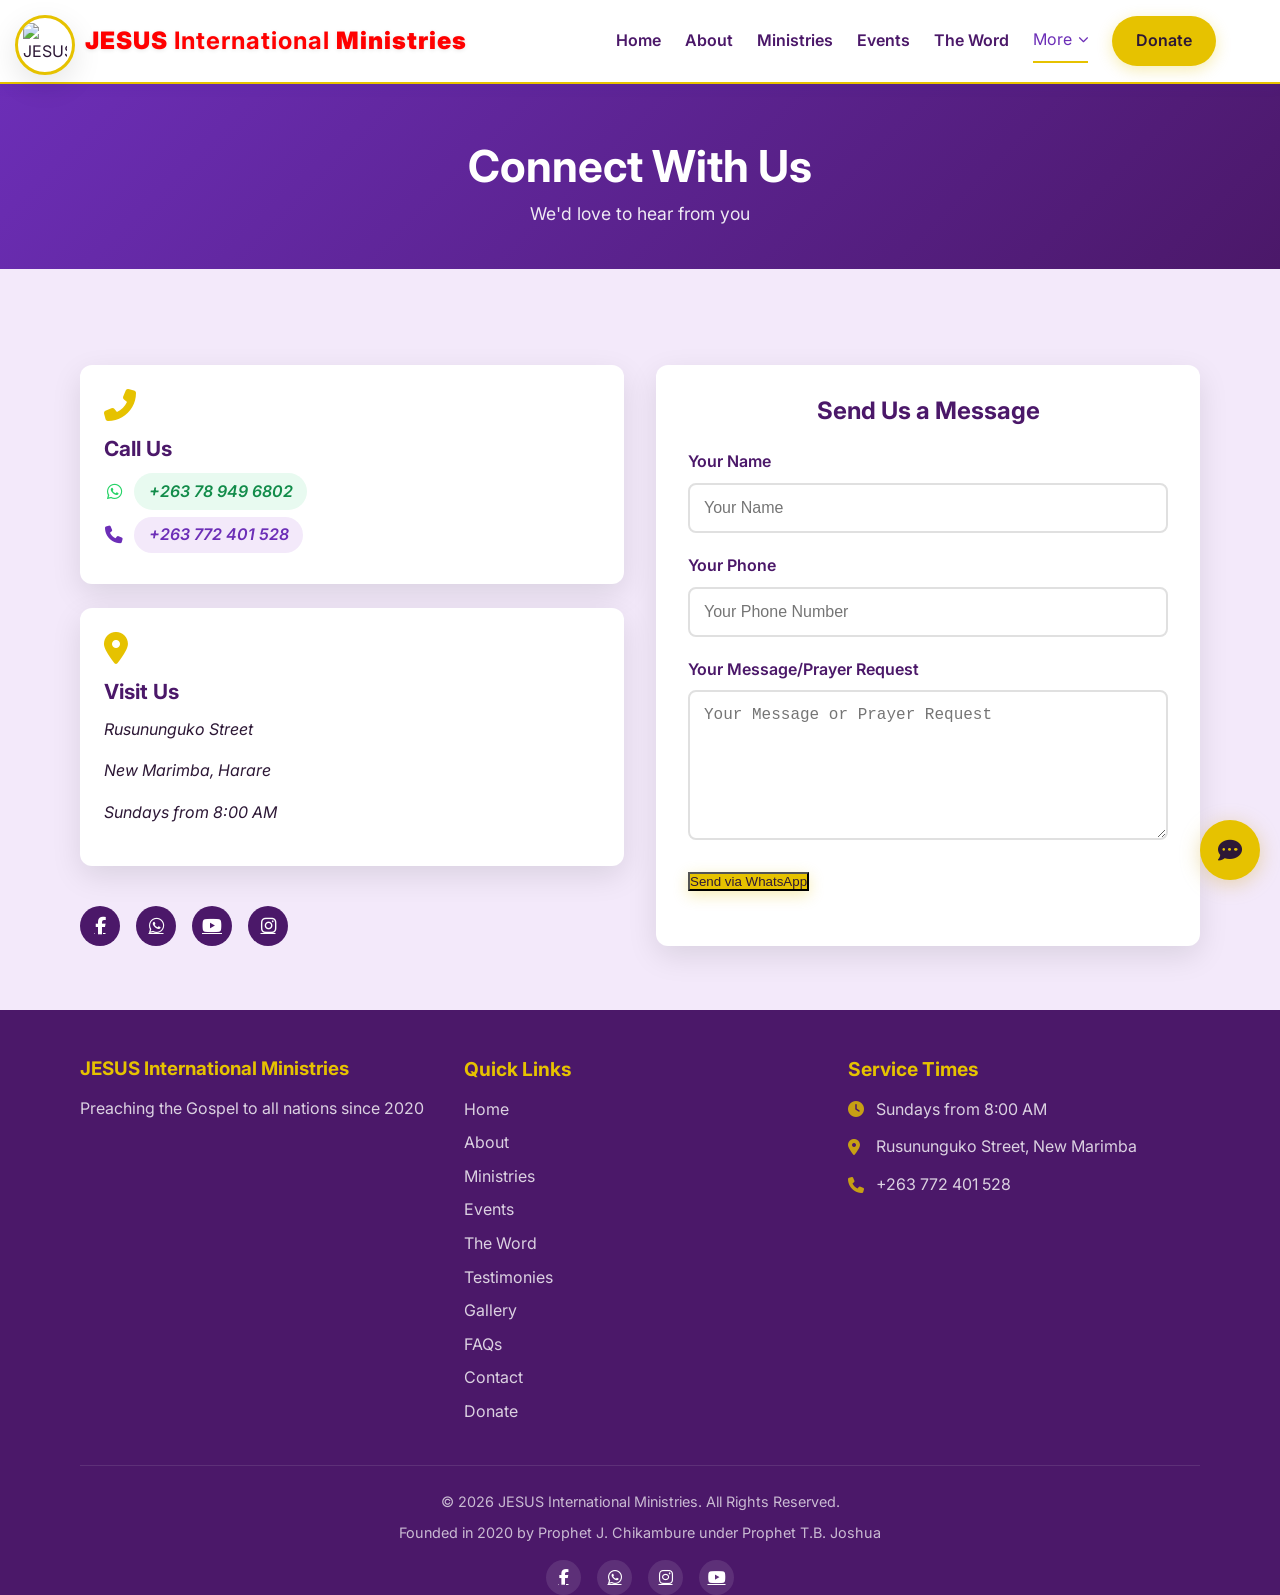
==== commit 0e42d00e: "Beautify site: unify theme, page banners, nav dropdown, hero CTAs, timeline Inspired by structural/U" ====
--- a/contact.html
+++ b/contact.html
@@ -24,10 +24,15 @@
       <li><a href="ministries.html" class="nav-link">Ministries</a></li>
       <li><a href="events.html" class="nav-link">Events</a></li>
       <li><a href="sermons.html" class="nav-link">The Word</a></li>
-      <li><a href="testimonies.html" class="nav-link">Testimonies</a></li>
-      <li><a href="gallery.html" class="nav-link">Gallery</a></li>
-      <li><a href="index.html#faq" class="nav-link">FAQs</a></li>
-      <li><a href="contact.html" class="nav-link active">Contact</a></li>
+      <li class="nav-dropdown">
+        <button class="nav-link nav-dropdown-toggle active" aria-haspopup="true" aria-expanded="false">More <i class="fas fa-chevron-down" aria-hidden="true"></i></button>
+        <ul class="nav-dropdown-menu">
+          <li><a href="testimonies.html" class="nav-link">Testimonies</a></li>
+          <li><a href="gallery.html" class="nav-link">Gallery</a></li>
+          <li><a href="index.html#faq" class="nav-link">FAQs</a></li>
+          <li><a href="contact.html" class="nav-link active">Contact</a></li>
+        </ul>
+      </li>
       <li><a href="donate.html" class="nav-link donate-btn">Donate</a></li>
     </ul>
 
@@ -38,12 +43,17 @@
     </div>
   </nav>
 
+  <!-- Page Banner -->
+  <div class="page-banner">
+    <div class="container">
+      <h1>Connect With Us</h1>
+      <p>We'd love to hear from you</p>
+    </div>
+  </div>
+
   <!-- Contact Section -->
   <section class="section">
     <div class="container">
-      <header class="section-header">
-        <h2>Connect With Us</h2>
-      </header>
 
       <div class="contact-grid">
         <div class="contact-info">
--- a/style.css
+++ b/style.css
@@ -50,6 +50,44 @@
   background: #e9d6f7;
 }
 
+/* === Inner Page Banner === */
+.page-banner {
+  background: linear-gradient(135deg, var(--primary-purple) 0%, var(--deep-purple) 100%);
+  color: var(--white);
+  padding: 3.5rem 0 2.5rem;
+  text-align: center;
+}
+
+.page-banner h1 {
+  color: var(--white);
+  font-size: 2.75rem;
+  margin-bottom: 0.5rem;
+}
+
+.page-banner p {
+  font-size: 1.1rem;
+  opacity: 0.9;
+  max-width: 600px;
+  margin: 0 auto;
+}
+
+.section-header {
+  text-align: center;
+  margin-bottom: 2.5rem;
+}
+
+.section-header h2 {
+  color: var(--deep-purple);
+  font-size: 2.5rem;
+}
+
+.section-subtitle {
+  font-size: 1.15rem;
+  color: #666;
+  max-width: 600px;
+  margin: 0 auto;
+}
+
 h1, h2, h3, h4 {
   margin-bottom: 1.25rem;
   line-height: 1.2;
@@ -89,6 +127,18 @@
   background: #d4af00;
   transform: translateY(-3px);
   box-shadow: 0 7px 20px rgba(212, 175, 0, 0.4);
+}
+
+.btn-outline {
+  background: transparent;
+  color: var(--text-light);
+  border: 2px solid var(--text-light);
+}
+
+.btn-outline:hover {
+  background: var(--text-light);
+  color: var(--deep-purple);
+  transform: translateY(-3px);
 }
 
 /* === Header & Navigation === */
@@ -170,6 +220,73 @@
   transform: translateY(-2px);
   box-shadow: 0 6px 20px rgba(212, 175, 0, 0.4);
   color: var(--text-dark);
+}
+
+/* Nav "More" dropdown */
+.nav-dropdown {
+  position: relative;
+}
+
+.nav-dropdown-toggle {
+  display: flex;
+  align-items: center;
+  gap: 0.35rem;
+  background: none;
+  border: none;
+  font: inherit;
+  cursor: pointer;
+}
+
+.nav-dropdown-toggle i {
+  font-size: 0.65rem;
+  transition: transform 0.25s ease;
+}
+
+.nav-dropdown.open .nav-dropdown-toggle i {
+  transform: rotate(180deg);
+}
+
+.nav-dropdown-menu {
+  position: absolute;
+  top: calc(100% + 0.75rem);
+  left: 50%;
+  transform: translateX(-50%) translateY(6px);
+  background: var(--white);
+  border-radius: 0.6rem;
+  box-shadow: var(--shadow-md);
+  list-style: none;
+  padding: 0.5rem;
+  min-width: 170px;
+  margin: 0;
+  opacity: 0;
+  visibility: hidden;
+  transition: var(--transition);
+  z-index: 1002;
+}
+
+.nav-dropdown:hover .nav-dropdown-menu,
+.nav-dropdown.open .nav-dropdown-menu {
+  opacity: 1;
+  visibility: visible;
+  transform: translateX(-50%) translateY(0);
+}
+
+.nav-dropdown-menu li {
+  width: 100%;
+}
+
+.nav-dropdown-menu .nav-link {
+  display: block;
+  padding: 0.55rem 0.75rem;
+  border-radius: 0.4rem;
+  border-bottom: none;
+  white-space: nowrap;
+}
+
+.nav-dropdown-menu .nav-link:hover,
+.nav-dropdown-menu .nav-link.active {
+  background: var(--light-purple);
+  border-bottom: none;
 }
 
 /* Hamburger Menu */
@@ -296,6 +413,20 @@
   letter-spacing: 1px;
 }
 
+.hero-cta-group {
+  display: flex;
+  gap: 1rem;
+  justify-content: center;
+  flex-wrap: wrap;
+  margin-top: 1.75rem;
+  animation: fadeIn 2s;
+}
+
+.hero-cta-group .btn {
+  font-size: 1.05rem;
+  padding: 0.85rem 2rem;
+}
+
 .slider-dots {
   position: absolute;
   bottom: 30px;
@@ -331,6 +462,49 @@
 .about-content p {
   font-size: 1.1rem;
   margin-bottom: 1.5rem;
+}
+
+.timeline {
+  max-width: 700px;
+  margin: 3rem auto 0;
+  padding-left: 2rem;
+  border-left: 3px solid var(--gold);
+  text-align: left;
+}
+
+.timeline-item {
+  position: relative;
+  padding-bottom: 2.25rem;
+}
+
+.timeline-item:last-child {
+  padding-bottom: 0;
+}
+
+.timeline-item::before {
+  content: '';
+  position: absolute;
+  left: -2.4rem;
+  top: 0.2rem;
+  width: 14px;
+  height: 14px;
+  border-radius: 50%;
+  background: var(--primary-purple);
+  border: 3px solid var(--gold);
+}
+
+.timeline-year {
+  color: var(--primary-purple);
+  font-weight: 700;
+  font-size: 1.1rem;
+  margin-bottom: 0.25rem;
+}
+
+.timeline-item p {
+  color: var(--text-dark);
+  font-size: 1rem;
+  line-height: 1.6;
+  margin-bottom: 0;
 }
 
 /* === Ministries Section === */
@@ -567,6 +741,33 @@
   color: #25d366;
 }
 
+.contact-line a {
+  display: inline-block;
+  background: var(--light-purple);
+  color: var(--primary-purple);
+  text-decoration: none;
+  font-weight: 600;
+  padding: 0.35rem 0.9rem;
+  border-radius: 2rem;
+  transition: var(--transition);
+}
+
+.contact-line a:hover {
+  background: var(--primary-purple);
+  color: var(--white);
+  transform: translateY(-2px);
+}
+
+.contact-line:has(.whatsapp-icon) a {
+  background: #e8faf0;
+  color: #128c4a;
+}
+
+.contact-line:has(.whatsapp-icon) a:hover {
+  background: #25d366;
+  color: var(--white);
+}
+
 .social-links {
   display: flex;
   gap: 1rem;
@@ -710,6 +911,17 @@
 .footer-contact i {
   width: 20px;
   color: var(--gold);
+}
+
+.footer-contact a {
+  color: var(--white);
+  text-decoration: none;
+  transition: var(--transition);
+}
+
+.footer-contact a:hover {
+  color: var(--gold);
+  text-decoration: underline;
 }
 
 .footer-bottom {
@@ -1038,7 +1250,35 @@
     display: inline-block;
     border: none;
   }
-  
+
+  /* "More" dropdown becomes a plain inline sub-list in the mobile panel */
+  .nav-dropdown {
+    width: 100%;
+  }
+
+  .nav-dropdown-toggle {
+    width: 100%;
+    justify-content: center;
+    font-size: 1.1rem;
+    padding: 0.75rem 0;
+  }
+
+  .nav-dropdown-menu {
+    position: static;
+    transform: none;
+    opacity: 1;
+    visibility: visible;
+    box-shadow: none;
+    background: var(--light-purple);
+    width: 100%;
+    text-align: center;
+    margin-top: 0.25rem;
+  }
+
+  .nav-dropdown-menu .nav-link {
+    padding: 0.6rem 0;
+  }
+
   /* Hero Section */
   .hero-slider {
     min-height: 500px;
@@ -1082,20 +1322,55 @@
   }
   
   /* Footer */
+  .footer {
+    padding-top: 2.25rem;
+  }
+
   .footer-content {
     grid-template-columns: 1fr;
     text-align: center;
-  }
-  
+    gap: 1.5rem;
+    margin-bottom: 1.5rem;
+  }
+
+  .footer-logo p {
+    max-width: 320px;
+    margin: 0 auto;
+  }
+
   .footer-links ul {
-    display: flex;
-    flex-wrap: wrap;
+    display: grid;
+    grid-template-columns: repeat(2, auto);
     justify-content: center;
-    gap: 1rem;
-  }
-  
+    column-gap: 1.75rem;
+    row-gap: 0.5rem;
+    text-align: left;
+  }
+
+  .footer-links li {
+    margin-bottom: 0;
+  }
+
   .footer-contact p {
     justify-content: center;
+  }
+
+  .footer-bottom {
+    padding-top: 1.1rem;
+  }
+
+  .footer-bottom p {
+    margin-bottom: 0.3rem;
+    font-size: 0.8rem;
+  }
+
+  .footer-social {
+    margin-top: 0.75rem;
+  }
+
+  .footer-social a {
+    width: 32px;
+    height: 32px;
   }
 
   /* Chatbot send button on mobile */
@@ -1115,6 +1390,12 @@
     max-width: 50%;
   }
 
+  .footer-links ul {
+    grid-template-columns: 1fr;
+    justify-items: center;
+    text-align: center;
+  }
+
   .hero-slider {
     min-height: 450px;
   }
@@ -1132,6 +1413,14 @@
   }
   
   .section-header h2 {
+    font-size: 2rem;
+  }
+
+  .page-banner {
+    padding: 2.5rem 0 2rem;
+  }
+
+  .page-banner h1 {
     font-size: 2rem;
   }
   
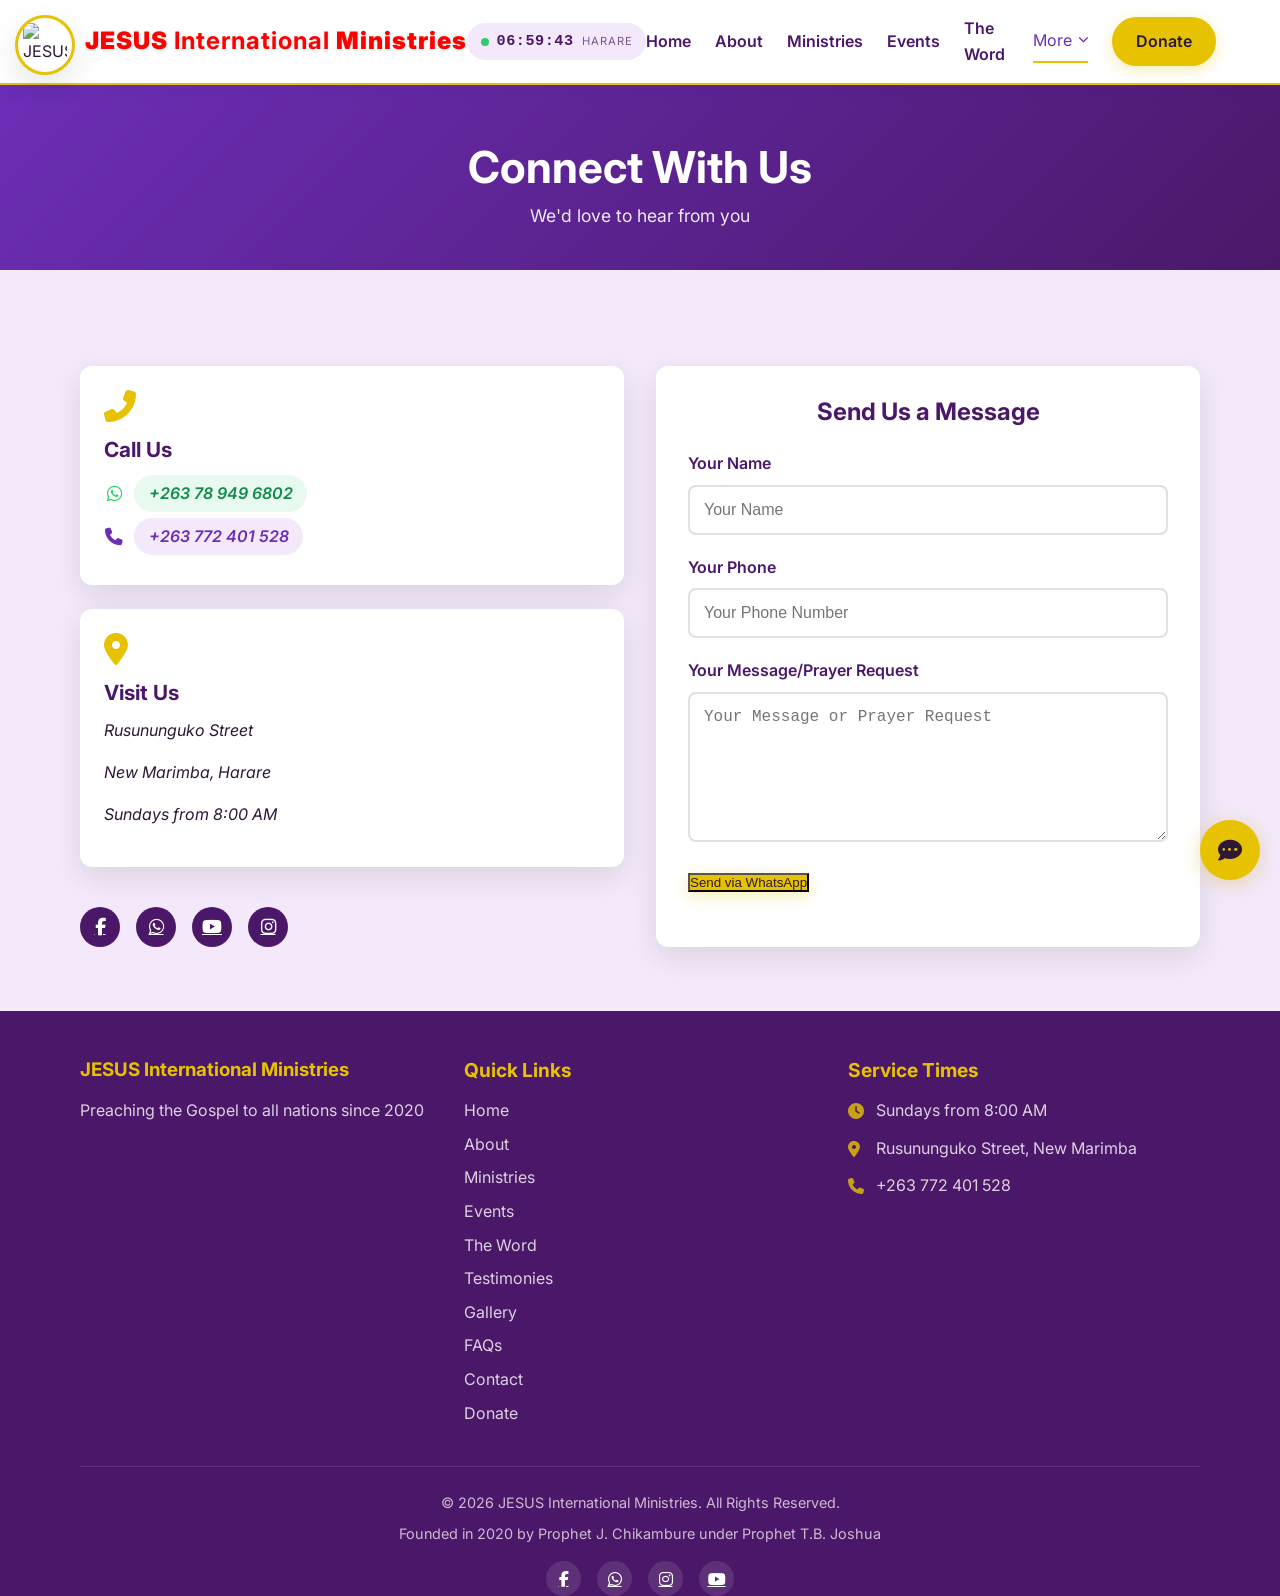
==== commit a3ac5219: "Add live Harare clock to header, remove all em dashes from site copy - Header clock next to the logo" ====
--- a/contact.html
+++ b/contact.html
@@ -18,6 +18,12 @@
       <span class="logo-main">Ministries</span>
     </div>
 
+    <div class="header-clock" aria-label="Current time in Harare">
+      <span class="clock-dot" aria-hidden="true"></span>
+      <span class="clock-time" data-clock>--:--:--</span>
+      <span class="clock-tz">Harare</span>
+    </div>
+
     <ul class="nav-links">
       <li><a href="index.html" class="nav-link">Home</a></li>
       <li><a href="index.html#about" class="nav-link">About</a></li>
--- a/style.css
+++ b/style.css
@@ -166,6 +166,45 @@
   white-space: nowrap;
 }
 
+.header-clock {
+  display: flex;
+  align-items: center;
+  gap: 0.5rem;
+  padding: 0.4rem 0.85rem;
+  background: var(--light-purple);
+  border-radius: 2rem;
+  color: var(--deep-purple);
+}
+
+.clock-dot {
+  width: 8px;
+  height: 8px;
+  border-radius: 50%;
+  background: #2ecc71;
+  flex-shrink: 0;
+  animation: clockPulse 2s ease-in-out infinite;
+}
+
+@keyframes clockPulse {
+  0%, 100% { opacity: 1; }
+  50% { opacity: 0.35; }
+}
+
+.clock-time {
+  font-family: 'Courier New', Courier, monospace;
+  font-variant-numeric: tabular-nums;
+  font-weight: 700;
+  font-size: 0.95rem;
+  letter-spacing: 0.5px;
+}
+
+.clock-tz {
+  font-size: 0.7rem;
+  text-transform: uppercase;
+  letter-spacing: 1px;
+  opacity: 0.7;
+}
+
 .logo-main {
   color: var(--red);
 }
@@ -251,9 +290,9 @@
   top: calc(100% + 0.75rem);
   left: 50%;
   transform: translateX(-50%) translateY(6px);
-  background: var(--white);
-  border-radius: 0.6rem;
-  box-shadow: var(--shadow-md);
+  background: var(--deep-purple);
+  border-radius: 0.75rem;
+  box-shadow: var(--shadow-lg);
   list-style: none;
   padding: 0.5rem;
   min-width: 170px;
@@ -277,15 +316,20 @@
 
 .nav-dropdown-menu .nav-link {
   display: block;
-  padding: 0.55rem 0.75rem;
-  border-radius: 0.4rem;
+  color: var(--white);
+  font-size: 1rem;
+  padding: 0.8rem 1.25rem;
+  border-radius: 0.5rem;
   border-bottom: none;
   white-space: nowrap;
+  opacity: 0.85;
 }
 
 .nav-dropdown-menu .nav-link:hover,
 .nav-dropdown-menu .nav-link.active {
-  background: var(--light-purple);
+  background: rgba(255, 255, 255, 0.12);
+  color: var(--gold);
+  opacity: 1;
   border-bottom: none;
 }
 
@@ -326,7 +370,7 @@
   position: relative;
   width: 100%;
   height: 100vh;
-  min-height: 600px;
+  min-height: 650px;
   overflow: hidden;
   background: linear-gradient(135deg, var(--primary-purple) 0%, var(--deep-purple) 100%);
   color: var(--text-light);
@@ -345,7 +389,7 @@
   opacity: 0;
   transition: opacity 1s ease;
   display: flex;
-  align-items: center;
+  align-items: flex-end;
   justify-content: center;
 }
 
@@ -357,74 +401,96 @@
   width: 100%;
   height: 100%;
   object-fit: cover;
-  filter: brightness(0.6);
+  filter: brightness(0.95) saturate(1.05);
   position: absolute;
   top: 0;
   left: 0;
 }
 
+/* Bottom-weighted gradient so text sits on the darkest part of the photo
+   instead of a flat overlay dimming the whole image evenly */
+.slide::after {
+  content: '';
+  position: absolute;
+  inset: 0;
+  background: linear-gradient(to bottom, rgba(20, 8, 35, 0.1) 0%, rgba(20, 8, 35, 0.35) 50%, rgba(20, 8, 35, 0.93) 100%);
+  z-index: 1;
+}
+
 .slide-content {
-  position: absolute;
-  top: 50%;
-  left: 50%;
-  transform: translate(-50%, -50%);
+  position: relative;
   text-align: center;
   color: var(--text-light);
   width: 90%;
   max-width: 800px;
   z-index: 2;
   padding: 0 1.25rem;
+  padding-bottom: 6.5rem;
   animation: fadeInUp 1s;
 }
 
 .slide-content h1 {
-  font-size: 2.5rem;
-  margin-bottom: 0.5em;
-  text-shadow: 2px 2px 8px rgba(0,0,0,0.6);
-  letter-spacing: 1px;
-}
-
-/* Hero Verse Block */
+  font-size: clamp(2.25rem, 6vw, 4.25rem);
+  font-weight: 800;
+  line-height: 1.1;
+  margin-bottom: 0.45em;
+  text-shadow: 2px 2px 14px rgba(0,0,0,0.5);
+  letter-spacing: 0.5px;
+}
+
+.slide-content h1 .accent {
+  color: var(--gold);
+}
+
+/* Hero Verse: plain flowing subtext beneath the headline, not a boxed callout */
 .hero-verse-block {
-  background: rgba(230, 194, 0, 0.1);
-  border-left: 4px solid var(--gold);
-  border-radius: 0.75rem;
-  padding: 1.5rem;
-  margin: 1.5rem auto;
-  max-width: 700px;
-  backdrop-filter: blur(5px);
+  max-width: 620px;
+  margin: 0 auto 1.5rem;
   animation: fadeIn 1.5s;
 }
 
 .hero-verse {
-  font-size: 1.5rem;
-  font-weight: 600;
+  font-size: 1.2rem;
+  font-weight: 400;
   color: var(--text-light);
   font-style: italic;
+  opacity: 0.92;
   margin-bottom: 0.5rem;
-  line-height: 1.4;
-  text-shadow: 1px 1px 4px rgba(0,0,0,0.5);
+  line-height: 1.5;
+  text-shadow: 1px 1px 6px rgba(0,0,0,0.5);
 }
 
 .hero-verse-ref {
-  font-size: 1.1rem;
+  font-size: 0.9rem;
   color: var(--gold);
   font-weight: 600;
-  letter-spacing: 1px;
+  letter-spacing: 1.5px;
+  text-transform: uppercase;
 }
 
 .hero-cta-group {
   display: flex;
-  gap: 1rem;
+  gap: 1.1rem;
   justify-content: center;
   flex-wrap: wrap;
-  margin-top: 1.75rem;
+  margin-top: 0.5rem;
   animation: fadeIn 2s;
 }
 
 .hero-cta-group .btn {
-  font-size: 1.05rem;
-  padding: 0.85rem 2rem;
+  font-size: 0.95rem;
+  font-weight: 700;
+  padding: 1rem 2.4rem;
+  letter-spacing: 0.5px;
+  text-transform: uppercase;
+}
+
+.hero-cta-group .btn-gold {
+  box-shadow: 0 6px 20px rgba(230, 194, 0, 0.45);
+}
+
+.hero-cta-group .btn-outline {
+  border-width: 2px;
 }
 
 .slider-dots {
@@ -1177,16 +1243,16 @@
 
 /* === Mobile Responsiveness === */
 @media (max-width: 992px) {
+  .header-clock {
+    display: none;
+  }
+
   .section {
     padding: 3rem 0;
   }
-  
-  .slide-content h1 {
-    font-size: 2.2rem;
-  }
-  
+
   .hero-verse {
-    font-size: 1.3rem;
+    font-size: 1.1rem;
   }
 }
 
@@ -1283,17 +1349,13 @@
   .hero-slider {
     min-height: 500px;
   }
-  
-  .slide-content h1 {
-    font-size: 2rem;
-  }
-  
+
+  .slide-content {
+    padding-bottom: 4rem;
+  }
+
   .hero-verse {
-    font-size: 1.1rem;
-  }
-  
-  .hero-verse-ref {
-    font-size: 0.9rem;
+    font-size: 1rem;
   }
   
   /* Ministries Grid */
@@ -1399,15 +1461,8 @@
   .hero-slider {
     min-height: 450px;
   }
-  
-  .slide-content h1 {
-    font-size: 1.8rem;
-  }
-  
-  .hero-verse-block {
-    padding: 1rem;
-  }
-  
+
+
   .hero-verse {
     font-size: 1rem;
   }
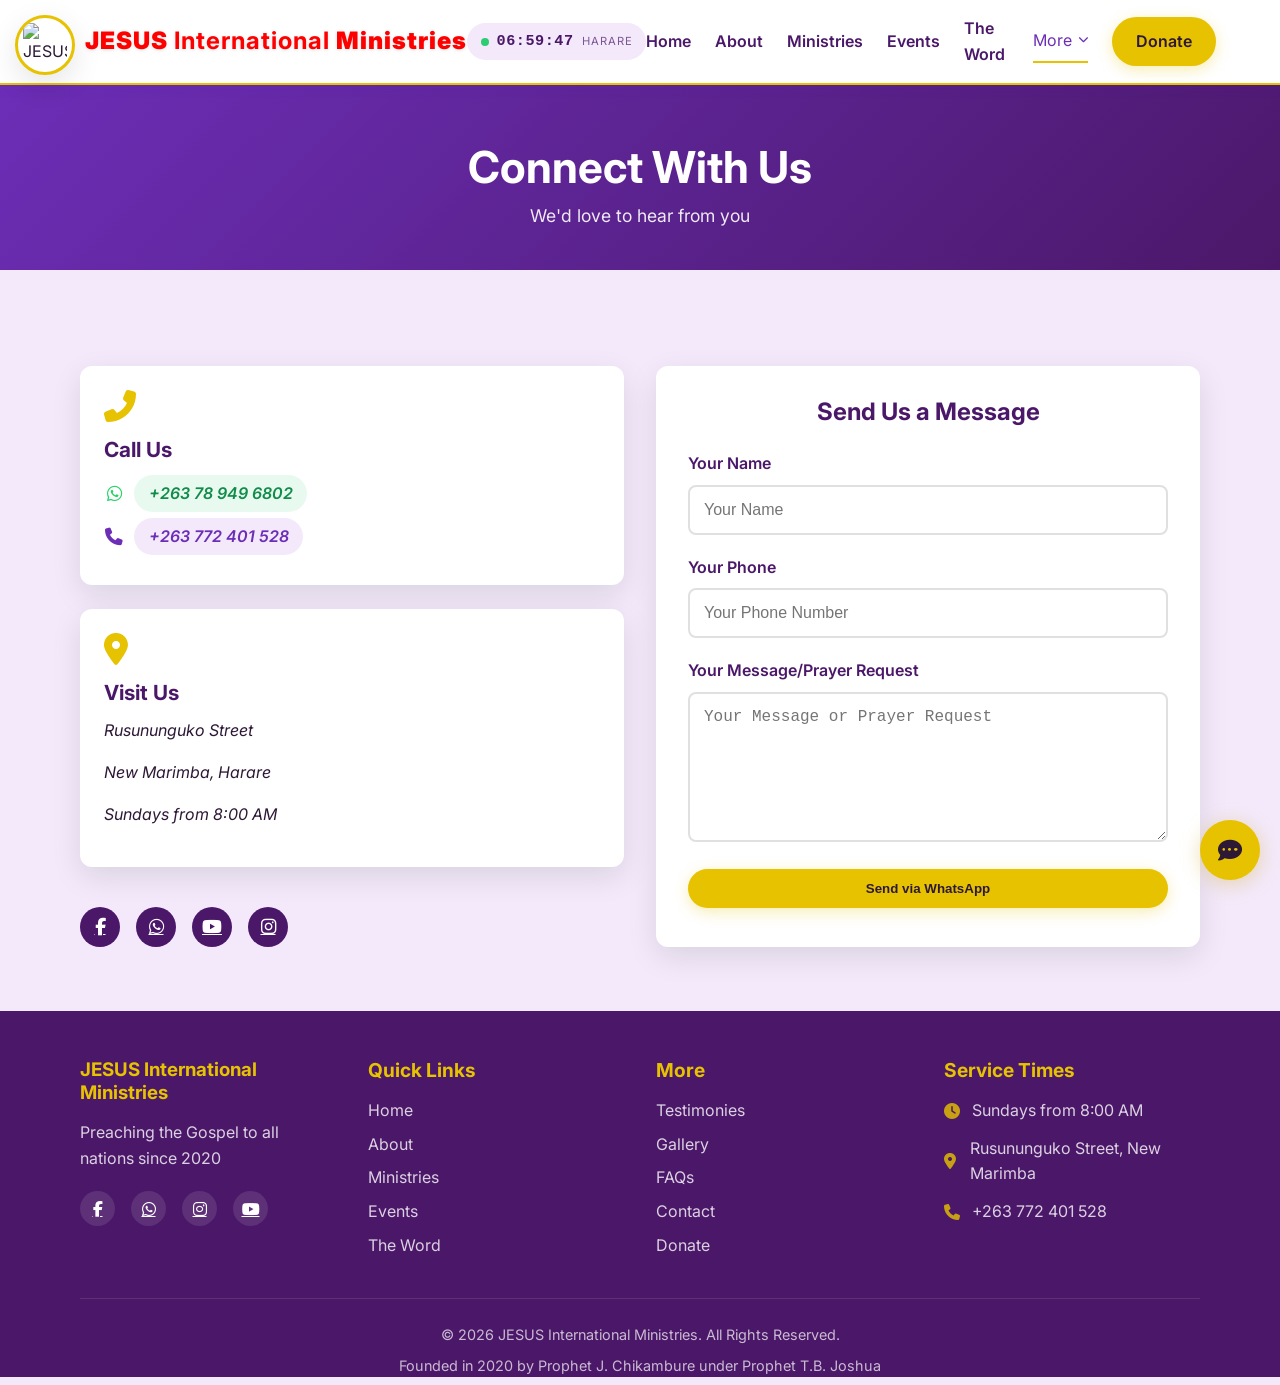
==== commit bbe35838: "Fix broken WhatsApp buttons and restructure footer into 4 columns - contact.html and donate.html sub" ====
--- a/contact.html
+++ b/contact.html
@@ -111,7 +111,7 @@
               <label for="contact-message">Your Message/Prayer Request</label>
               <textarea id="contact-message" name="message" placeholder="Your Message or Prayer Request" required></textarea>
             </div>
-            <button type="submit" class="btn-gold">Send via WhatsApp</button>
+            <button type="submit" class="btn btn-gold">Send via WhatsApp</button>
           </form>
         </div>
       </div>
@@ -125,6 +125,12 @@
         <div class="footer-logo">
           <h3>JESUS International Ministries</h3>
           <p>Preaching the Gospel to all nations since 2020</p>
+          <div class="footer-social">
+            <a href="https://www.facebook.com/share/1AkiKS8Uua/" aria-label="Facebook"><i class="fab fa-facebook-f"></i></a>
+            <a href="https://wa.me/263785585244" aria-label="WhatsApp"><i class="fab fa-whatsapp"></i></a>
+            <a href="https://instagram.com/prophetchikambure_official" aria-label="Instagram"><i class="fab fa-instagram"></i></a>
+            <a href="https://www.youtube.com/@JerryChikambure-official1" aria-label="YouTube"><i class="fab fa-youtube"></i></a>
+          </div>
         </div>
 
         <div class="footer-links">
@@ -135,6 +141,12 @@
             <li><a href="ministries.html">Ministries</a></li>
             <li><a href="events.html">Events</a></li>
             <li><a href="sermons.html">The Word</a></li>
+          </ul>
+        </div>
+
+        <div class="footer-links">
+          <h4>More</h4>
+          <ul>
             <li><a href="testimonies.html">Testimonies</a></li>
             <li><a href="gallery.html">Gallery</a></li>
             <li><a href="index.html#faq">FAQs</a></li>
@@ -154,12 +166,6 @@
       <div class="footer-bottom">
         <p>&copy; <span id="copyright-year">2026</span> JESUS International Ministries. All Rights Reserved.</p>
         <p>Founded in 2020 by Prophet J. Chikambure under Prophet T.B. Joshua</p>
-        <div class="footer-social">
-          <a href="https://www.facebook.com/share/1AkiKS8Uua/" aria-label="Facebook"><i class="fab fa-facebook-f"></i></a>
-          <a href="https://wa.me/263785585244" aria-label="WhatsApp"><i class="fab fa-whatsapp"></i></a>
-          <a href="https://instagram.com/prophetchikambure_official" aria-label="Instagram"><i class="fab fa-instagram"></i></a>
-          <a href="https://www.youtube.com/@JerryChikambure-official1" aria-label="YouTube"><i class="fab fa-youtube"></i></a>
-        </div>
       </div>
     </div>
   </footer>
--- a/style.css
+++ b/style.css
@@ -906,6 +906,13 @@
   resize: vertical;
 }
 
+.contact-form .btn,
+.donation-form .btn {
+  display: block;
+  width: 100%;
+  margin-top: 0.5rem;
+}
+
 /* === Donate Section === */
 .donation-form {
   max-width: 600px;
@@ -1004,9 +1011,9 @@
 
 .footer-social {
   display: flex;
-  justify-content: center;
+  justify-content: flex-start;
   gap: 1rem;
-  margin-top: 1rem;
+  margin-top: 1.25rem;
 }
 
 .footer-social a {
@@ -1427,6 +1434,7 @@
   }
 
   .footer-social {
+    justify-content: center;
     margin-top: 0.75rem;
   }
 
